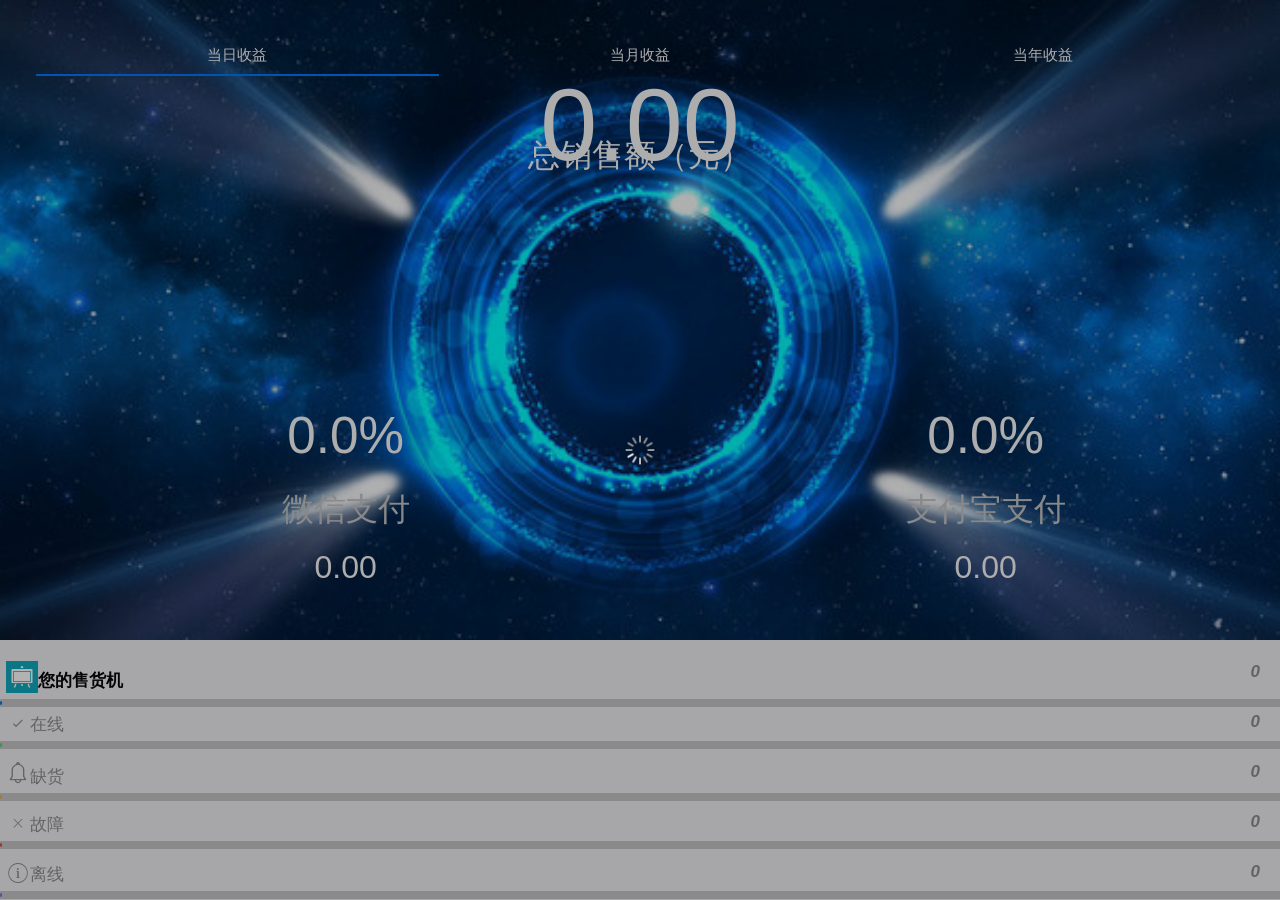
==== app/src/main/assets/apps/H520920DF/www/index.html @ 30181cd9 "离线打包+jpush" ====
<!DOCTYPE html>
<html>

	<head>
		<meta charset="UTF-8">
		<title>首页</title>
		<meta name="viewport" content="width=device-width,initial-scale=1,minimum-scale=1,maximum-scale=1,user-scalable=no" />
		<link href="css/mui.min.css" rel="stylesheet" />
		<link rel="stylesheet" type="text/css" href="css/icons-extra.css" />
		<link rel="stylesheet" type="text/css" href="css/index.css" />
		<style type="text/css">
			.mui-content>.mui-table-view:first-child {
				margin-top: -1px;
			}
			
			#pullrefresh {
				overflow-x: hidden;
			}
			
			#segmentedControl {
				background-color: rgba(255, 255, 255, 0);
			}
			
			#segmentedControl .mui-control-item {
				color: #F8F8F8;
			}
		</style>
	</head>

	<body>
		<!--下拉刷新容器-->
		<div id="pullrefresh" class="mui-content mui-scroll-wrapper">
			<div class="mui-scroll">

				<!--数据列表-->
				<div class="mui-content">
					<div class="total">
						<div class="top">
							<div style="padding: 10px 10px;">
								<div id="segmentedControl" class="mui-segmented-control mui-segmented-control-inverted mui-segmented-control-primary">
									<a class="mui-control-item mui-active">
										当日收益
									</a>
									<a class="mui-control-item">
										当月收益
									</a>
									<a class="mui-control-item">
										当年收益
									</a>
								</div>
							</div>
						</div>
						<div class="num">
							<p class="amount">0.00</p>
							<p>总销售额（元）</p>
						</div>
						<div class="mui-bottom">
							<div class="mui-row">
								<div class="mui-col-sm-6 mui-col-xs-6">
									<li class="">
										<p class="wechartPercent">0.0%</p>
										<span>微信支付</span>
										<span class="wechart">0.00</span>
									</li>
								</div>
								<div class="mui-col-sm-6 mui-col-xs-6">
									<li class="">
										<p class="alipayPercent">0.0%</p>
										<span>支付宝支付</span>
										<span class="alipay">0.00</span>
									</li>
								</div>
							</div>
						</div>
					</div>
					<div class="rowBox">
						<div class="mui-row row1">
							<br />
							<label><span class="mui-icon-extra mui-icon-extra-classroom bgc1 "></span><b>您的售货机</b></label>
							<label class="mui-pull-right primary"><i class="deviceNum">0</i></label>
							<div class="progress"><span class="mui-btn-primary " style="width: 0%;"></span></div>
						</div>
						<div class="mui-row row2">
							<br />
							<label><span class="mui-icon mui-icon-checkmarkempty"></span>在线</label>
							<label class="mui-pull-right success"><i class="onlineNum">0</i></label>
							<div class="progress "><span class="mui-btn-success" style="width: 0%;"></span></div>
						</div>

						<div class="mui-row row3">
							<br />
							<label><span class="mui-icon-extra mui-icon-extra-notice"></span>缺货</label>
							<label class="mui-pull-right warning"><i class="stockoutNum">0</i></label>
							<div class="progress "><span class="mui-btn-warning" style="width: 0%;"></span></div>
						</div>
						<div class="mui-row row4">
							<br />
							<label><span class="mui-icon mui-icon-closeempty"></span>故障</label>
							<label class="mui-pull-right danger"><i class="faultNum">0</i></label>
							<div class="progress "><span class="mui-btn-danger" style="width: 0%;"></span></div>
						</div>
						<div class="mui-row row5">
							<br />
							<label><span class="mui-icon mui-icon-info "></span>离线</label>
							<label class="mui-pull-right royal"><i class="offlineNum">0</i></label>
							<div class="progress "><span class=" mui-btn-royal" style="width: 0%;"></span></div>
						</div>
					</div>

					<!-- 为 ECharts 准备一个具备大小（宽高）的 DOM -->
					<div id="main" style="margin: 2px auto 50px;width: 96%;min-height: 320px ;height:auto;"></div>

				</div>
			</div>
		</div>

		<script src="js/mui.js"></script>
		<script src="js/jquery-3.2.1.min.js" type="text/javascript" charset="utf-8"></script>
		<script src="js/echarts.min.js" type="text/javascript" charset="utf-8"></script>
		<script src="js/util.js"></script>

		<script type="text/javascript">
			//			(function() {
				var mask = mui.createMask(); //遮罩层
					mask.show()
			mui.plusReady(function() {

				plus.screen.lockOrientation("portrait-primary");

				//					判断是否登陆
				if(localStorage.getItem("token")) {
					mui.toast('登陆验证通过', {
						duration: 'long',
						type: 'div'
					})
				} else {
					mui.openWindow({
						url: 'login.html',
						show: {
							autoShow: false
						}
					});
				}

				mui.init({
					swipeBack: true, //启用右滑关闭功能
					pullRefresh: {
						container: '#pullrefresh',
						down: {
							style: 'circle',
							callback: pulldownRefresh
						},
						up: {
							auto: true,
							contentrefresh: '正在加载...',
							callback: pullupRefresh
						}
					}
				});

				//关闭等待框
				plus.nativeUI.closeWaiting();
				//显示当前页面
				mui.currentWebview.show();
				var deviceMsg;
				//			上拉加载
				function pullupRefresh() {
					setTimeout(function() {
						getDate();
						getEarnings(dayTime, endTime,"3");
						getDeviceMsg();
					}, 50);
				}

				//			  下拉刷新

				function pulldownRefresh() {
					setTimeout(function() {
						getDate();
						getEarnings(dayTime, endTime,"3");
						getDeviceMsg();
						mui('#pullrefresh').pullRefresh().endPulldownToRefresh();
						jQuery('.active').removeClass("active");
						jQuery('.mui-row div:first-child .mui-table-view-cell').addClass("active");
						mui.toast("刷新成功。。。");
					}, 500);
				}
				//			初始化页面
				//			获取时间
				var endTime, dayTime, weekTime, monthTime, yearTime;

				function getDate() {
					var myDate = new Date(); //获取系统当前时间
					var year = myDate.getFullYear(); //获取完整的年份(4位,1970-????)
					var month = myDate.getMonth(); //获取当前月份(0-11,0代表1月)
					var day = myDate.getDate(); //获取当前日(1-31)
					var hours = myDate.getHours(); //获取当前小时数(0-23)
					var minutes = myDate.getMinutes(); //获取当前分钟数(0-59)
					var seconds = myDate.getSeconds(); //获取当前秒数(0-59)
					endTime = year +"-"+  (month < 9 ? ("0" + (month + 1)) : ("" + (month + 1))) +"-"+  (day < 10 ? "0" + day : "" + day) +"-"+  (hours < 10 ? "0" + hours : "" + hours) +"-"+  (minutes < 10 ? "0" + minutes : "" + minutes) +"-"+ (seconds < 10 ? "0" + seconds : "" + seconds);
					dayTime = year +"-"+ (month < 9 ? ("0" + (month + 1)) : ("" + (month + 1))) +"-"+ (day < 10 ? "0" + day : "" + day) + "-00-00-00";
					monthTime = year +"-"+ (month < 9 ? ("0" + (month + 1)) : ("" + (month + 1))) + "-01-00-00-00";
					yearTime = year + "-01-01-00-00-00";

				}
				//请求收益信息
				function getEarnings(beginTime, endTime, showType) {
					console.log(beginTime)
					console.log(endTime)
					console.log(showType)
					mui.ajax(url +"/app/statistics/order?token=" + localStorage.getItem("token"),{
						type: 'post', //HTTP请求类型
						async: false,
						data: {
							beginTime: beginTime,
							endTime: endTime,
							showType: showType,
							deviceNo: ""
						},
						dataType: 'json', //服务器返回json格式数据
						timeout: 10000, //超时时间设置为10秒；
						headers: {
							'Content-Type': 'application/json'
						},
						success: function(data) {
							//服务器返回响应，根据响应结果，分析是否登录成功；
							console.log(JSON.stringify(data));

							if(data.code == 0) {
								var amount = wechartPercent = wechart = alipay = alipayPercent = 0;
								if(data.data.length < 1) {
									mui.toast('暂无收益', {
										duration: 'long',
										type: 'div'
									})

								} else {
									if(data.data[0].wechatSaleAmount) {
										wechart = Number(data.data[0].wechatSaleAmount);
									} else {
										wechart = 0;
									}
									if(data.data[0].alipaySaleAmount) {
										alipay = Number(data.data[0].alipaySaleAmount);
									} else {
										alipay = 0;
									}
								}
								amount = wechart + alipay;
								amount = amount.toFixed(2);
								if(wechart == 0) {
									wechartPercent = "0.00%";
								} else {
									wechartPercent = (wechart / amount * 100).toFixed(2) + "%";
								}
								if(alipay == 0) {
									alipayPercent = "0.00%";
								} else {
									alipayPercent = (alipay / amount * 100).toFixed(2) + "%";
								}

								var num = 0
								var timer = setInterval(function() {
									num = Number((num + 33.33).toFixed(2));
									if(num > amount) {
										clearInterval(timer);
										jQuery(".wechartPercent").html(wechartPercent);
										jQuery(".alipayPercent").html(alipayPercent);
									}
									earningsAnimate("amount", num, amount);
									earningsAnimate("wechart", num, wechart);
									earningsAnimate("alipay", num, alipay);

									function earningsAnimate(classNames, num, Dnum) {
										if(Dnum - num <= 3.33) {
											jQuery("." + classNames).html(Dnum);
										} else {
											jQuery("." + classNames).html(num);
										}
									}
								}, 50)
							} else if(data.code == 500 && data.msg == "令牌已经失效,请重新登录") {
								plus.nativeUI.toast('登录信息已过期，请重新登录');
								mui.openWindow({
									url: 'login.html',
									show: {
										autoShow: true
									}
								});
							} else {
								alert(data.msg)
							}
						},
						error: function(xhr, type, errorThrown) {
							//异常处理；
							console.log(type);
							plus.nativeUI.toast('网络连接错误，请重新登录');
							mui.openWindow({
								url: 'login.html',
								show: {
									autoShow: true
								}
							});
						}
					});
				}

				//				请求设备信息
				function getDeviceMsg() {
					var onlineNum = offlineNum = stockoutNum = faultNum = 0;
					console.log(url + "/app/device/no-list?token=" + localStorage.getItem("token"))
					mui.ajax(url + "/app/device/query?token=" + localStorage.getItem("token"), {
						data: {},
						dataType: 'json', //服务器返回json格式数据
						type: 'post', //HTTP请求类型
						timeout: 10000, //超时时间设置为10秒；
						headers: {
							'Content-Type': 'application/json'
						},
						success: function(data) {
							//服务器返回响应，根据响应结果，分析是否登录成功；
							console.log(JSON.stringify(data));
							if(data.code == 0) {
								deviceMsg = data.data;
								var deviceNum = data.data.length;
								var deviceData = [];
								deviceData[0] = {};
								deviceData[0].value = "1";
								deviceData[0].text = "弹簧柜";
								deviceData[0].children = [];
								deviceData[1] = {};
								deviceData[1].value = "2";
								deviceData[1].text = "RFID柜";
								deviceData[1].children = [];
								deviceData[2] = {};
								deviceData[2].value = "3";
								deviceData[2].text = "重力柜";
								deviceData[2].children = [];
								for(var i = 0; i < deviceNum; i++) {
									if(data.data[i].type == 1) {
										deviceData[0].children.push({
											value: data.data[i].number,
											text: data.data[i].number
										});
									} else if(data.data[i].type == 2) {
										deviceData[1].children.push({
											value: data.data[i].number,
											text: data.data[i].number
										});
									} else if(data.data[i].type == 3) {
										deviceData[2].children.push({
											value: data.data[i].number,
											text: data.data[i].number
										});
									}
									if(data.data[i].isOnline == 1) {
										onlineNum++;
									} else if(data.data[i].isOnline == 0) {
										offlineNum++;
									}

									if(data.data[i].state > 0) {
										stockoutNum++;
									}
									if(data.data[i].state != 0) {
										faultNum++;
									}
								}
								console.log(JSON.stringify(deviceData));
								localStorage.setItem("deviceData", JSON.stringify(deviceData))

								var num = 0;
								var timer = setInterval(function() {
									num = num + 1;
									if(num > deviceNum) {
										clearInterval(timer);
										//				echart
										// 基于准备好的dom，初始化echarts实例
										var myChart = echarts.init(document.getElementById('main'));

										// 指定图表的配置项和数据

										var option = {
											tooltip: {
												trigger: 'item',
												formatter: "{a} <br/>{b}: {c} ({d}%)"
											},
											legend: {
												orient: 'horizontal',
												x: 'center',
												top: 20,
												data: ['在线', '离线', '缺货', '故障']
											},
											series: [{
												name: '设备统计',
												type: 'pie',
												radius: ['30%', '40%'],
												label: {
													normal: {
														formatter: '{a|{a}}{abg|}\n{hr|}\n  {b|{b}：}{c}  {per|{d}%}  ',
														backgroundColor: '#eee',
														borderColor: '#aaa',
														borderWidth: 1,
														borderRadius: 2,
														rich: {
															a: {
																color: '#999',
																lineHeight: 14,
																align: 'center'
															},
															hr: {
																borderColor: '#aaa',
																width: '100%',
																borderWidth: 0.5,
																height: 0
															},
															b: {
																fontSize: 10,
																lineHeight: 11
															},
															per: {
																color: '#eee',
																backgroundColor: '#334455',
																padding: [2, 3],
																borderRadius: 2
															}
														}
													}
												},
												data: [{
														value: onlineNum,
														name: '在线'
													},
													{
														value: offlineNum,
														name: '离线'
													},
													{
														value: stockoutNum,
														name: '缺货'
													},
													{
														value: faultNum,
														name: '故障'
													}
												]
											}]
										};
										// 使用刚指定的配置项和数据显示图表
										myChart.setOption(option);
										//							自适应
										window.onresize = myChart.resize;
										
										mask.close();
										window.onresize = function() {
											myChart.resize();
										}
									}
									deviceAnimate("deviceNum", num, deviceNum, deviceNum);
									deviceAnimate("onlineNum", num, onlineNum, deviceNum);
									deviceAnimate("offlineNum", num, offlineNum, deviceNum);
									deviceAnimate("stockoutNum", num, stockoutNum, deviceNum);
									deviceAnimate("faultNum", num, faultNum, deviceNum);

								}, 50);

								function deviceAnimate(classNames, num, Dnum, deviceNum) {
									if(Dnum - num <= 3) {
										jQuery("." + classNames).html(Dnum);
										jQuery("." + classNames).parent("label").siblings("div").find("span").css("width", Dnum / deviceNum * 100 + "%");
									} else {
										jQuery("." + classNames).html(num);
										jQuery("." + classNames).parent("label").siblings("div").find("span").css("width", num / deviceNum * 100 + "%");
									}
								}
								
							} else if(data.code == 500 && data.msg == "令牌已经失效,请重新登录") {
								plus.nativeUI.toast('登录信息已过期，请重新登录');
								mui.openWindow({
									url: 'login.html',
									show: {
										autoShow: true
									}
								});
							} else {
								alert(data.msg);
								return;
							}
						},
						error: function(xhr, type, errorThrown) {
							//异常处理；
							console.log(type);
							plus.nativeUI.toast('网络连接错误，请重新登录');
							mui.openWindow({
								url: 'login.html',
								show: {
									autoShow: true
								}
							});
						}
					});
				}

				//				收益切换
				mui('#segmentedControl').on('tap', '.mui-control-item', function(event) {
					jQuery(this).addClass("active");
					jQuery(this).parent("div").siblings("div").find("li").removeClass("active");
					var index = jQuery(this).index();
					console.log(index);
					switch(index) {
						case 0:
							getDate();
							getEarnings(dayTime, endTime,"3");
							break;
						case 1:
							getDate();
							getEarnings(monthTime, endTime,"2");
							break;
						case 2:
							getDate();
							getEarnings(yearTime, endTime,"1");
							break;
						default:
							alert("网络问题，请重试")
							break;
					}
				});

				//				设备状态详情
				for(var i = 1; i <= jQuery('.rowBox .mui-row').length; i++) {
					(function(i) {
						mui('body').on('tap', '.row' + i, function() {
							console.log(i)
							mui.openWindow({
								url: 'html/pages/view' + i + '.html',
								id: '',
								show: {
									aniShow: 'pop-in'
								},
								waiting: {
									autoShow: false
								},
								extras: {
									data: deviceMsg
								}
							});
						})
					})(i);
				}
			});

			//			})();
		</script>
		<script type="text/javascript">
			mui.plusReady(function() {
				console.log("ready");
				//				getEarnings1();

				function getEarnings1() {
					jQuery.ajax({
						url:url + "/app/user/info?token=" + localStorage.getItem("token"),
						data: {

						},
						dataType: 'json', //服务器返回json格式数据
						type: 'post', //HTTP请求类型
						timeout: 10000, //超时时间设置为10秒；
						headers: {
							'Content-Type': 'application/json'
						},
						success: function(data) {
							//服务器返回响应，根据响应结果，分析是否登录成功；
							console.log(JSON.stringify(data));
						},
						error: function(xhr, type, errorThrown) {
							//异常处理；
							console.log(type);
							plus.nativeUI.toast('网络连接错误，请重新登录');
							mui.openWindow({
								url: 'login.html',
								show: {
									autoShow: true
								}
							});
						}
					});
				}

				// 创建子webview窗口 并初始化
				var aniShow = {};
				util.initSubpage(aniShow);

				var nview = plus.nativeObj.View.getViewById('tabBar'),
					activePage = plus.webview.currentWebview(),
					targetPage,
					subpages = util.options.subpages,
					pageW = window.innerWidth,
					currIndex = 0;

				/**
				 * 根据判断view控件点击位置判断切换的tab
				 */
				nview.addEventListener('click', function(e) {
					var clientX = e.clientX;
					if(clientX > 0 && clientX <= parseInt(pageW * 0.25)) {
						currIndex = 0;
					} else if(clientX > parseInt(pageW * 0.25) && clientX <= parseInt(pageW * 0.45)) {
						currIndex = 1;
					} else if(clientX > parseInt(pageW * 0.45) && clientX <= parseInt(pageW * 0.8)) {
						currIndex = 2;
					} else {
						currIndex = 3;
					}
					console.log(currIndex);
					// 匹配对应tab窗口	
					if(currIndex > 0) {
						targetPage = plus.webview.getWebviewById(subpages[currIndex - 1]);
					} else {
						targetPage = plus.webview.currentWebview();
					}

					if(targetPage == activePage) {
						return;
					}
					if(currIndex !== 3) {
						//底部选项卡切换
						util.toggleNview(currIndex);
						// 子页面切换
						util.changeSubpage(targetPage, activePage, aniShow);
						//更新当前活跃的页面
						activePage = targetPage;
					} else {
						//第四个tab 打开新窗口
						plus.webview.open('html/my.html', 'new', {}, 'slide-in-right', 200);
					}

				});

			})
		</script>

	</body>

</html>
---- app/src/main/assets/apps/H520920DF/www/css/icons-extra.css ----
@font-face {
    font-family: MuiiconSpread;
    font-weight: normal;
    font-style: normal;
    src:  url('../fonts/mui-icons-extra.ttf') format('truetype'); /* iOS 4.1- */
}
.mui-icon-extra
{
    font-family: MuiiconSpread;
    font-size: 24px;
    font-weight: normal;
    font-style: normal;
    line-height: 1;
    display: inline-block;
    text-decoration: none;
    -webkit-font-smoothing: antialiased;
}
.mui-icon-extra-cold:before { content: "\e500"; }
.mui-icon-extra-share:before { content: "\e200"; }
.mui-icon-extra-class:before { content: "\e118"; }
.mui-icon-extra-custom:before { content: "\e117"; }
.mui-icon-extra-new:before { content: "\e103"; }
.mui-icon-extra-card:before { content: "\e104"; }
.mui-icon-extra-grech:before { content: "\e105"; }
.mui-icon-extra-trend:before { content: "\e106"; }
.mui-icon-extra-filter:before { content: "\e207"; }
.mui-icon-extra-holiday:before { content: "\e300"; }
.mui-icon-extra-cart:before { content: "\e107"; }
.mui-icon-extra-heart:before { content: "\e180"; }
.mui-icon-extra-computer:before { content: "\e600"; }
.mui-icon-extra-express:before { content: "\e108"; }
.mui-icon-extra-gift:before { content: "\e109"; }
.mui-icon-extra-gold:before { content: "\e102"; }
.mui-icon-extra-lamp:before { content: "\e601"; }
.mui-icon-extra-rank:before { content: "\e110"; }
.mui-icon-extra-notice:before { content: "\e111"; }
.mui-icon-extra-sweep:before { content: "\e202"; }
.mui-icon-extra-arrowleftcricle:before { content: "\e401"; }
.mui-icon-extra-dictionary:before { content: "\e602"; }
.mui-icon-extra-heart-filled:before { content: "\e119"; }
.mui-icon-extra-xiaoshuo:before { content: "\e607"; }
.mui-icon-extra-top:before { content: "\e403"; }
.mui-icon-extra-people:before { content: "\e203"; }
.mui-icon-extra-topic:before { content: "\e603"; }
.mui-icon-extra-hotel:before { content: "\e301"; }
.mui-icon-extra-like:before { content: "\e206"; }
.mui-icon-extra-regist:before { content: "\e201"; }
.mui-icon-extra-order:before { content: "\e113"; }
.mui-icon-extra-alipay:before { content: "\e114"; }
.mui-icon-extra-find:before { content: "\e400"; }
.mui-icon-extra-arrowrightcricle:before { content: "\e402"; }
.mui-icon-extra-calendar:before { content: "\e115"; }
.mui-icon-extra-prech:before { content: "\e116"; }
.mui-icon-extra-cate:before { content: "\e501"; }
.mui-icon-extra-comment:before { content: "\e209"; }
.mui-icon-extra-at:before { content: "\e208"; }
.mui-icon-extra-addpeople:before { content: "\e204"; }
.mui-icon-extra-peoples:before { content: "\e205"; }
.mui-icon-extra-calc:before { content: "\e101"; }
.mui-icon-extra-classroom:before { content: "\e604"; }
.mui-icon-extra-phone:before { content: "\e404"; }
.mui-icon-extra-university:before { content: "\e605"; }
.mui-icon-extra-outline:before { content: "\e606"; }
---- app/src/main/assets/apps/H520920DF/www/css/index.css ----
.danger {
	color: #dd524d;
}

.primary {
	color: #007aff;
}

.success {
	color: #4cd964;
}

.warning {
	color: #f0ad4e;
}

.royal {
	color: #8a6de9;
}

.bgc1 {
	background: #11aabf;
	color: #fff;
	padding: 4px;
	box-sizing: border-box;
}

li {
	list-style: none;
	text-align: center;
}

.total {
	width: 100%;
	height: 50vw;
	background-color: green;
	padding: 2vw;
	box-sizing: border-box;
	position: relative;
	background: url(../images/1.png) center no-repeat;
	background-size: auto 100%;
}

.top {
	width: 100%;
	height: 50px;
}

.top li {
	color: #c4c4c4;
}

.top li.active {
	color: #f8f8f8;
	border-bottom: 1px solid #f8f8f8;
}

.num {
	width: 100%;
	height: 100px;
}

.num p {
	padding-top: 3vw;
	text-align: center;
	color: #f8f8f8;
	font-size: 8vw;
}

.num p:last-child {
	padding-top: 0;
	font-size: 2.5vw;
}

.mui-bottom {
	position: absolute;
	bottom: 2vw;
	width: 100%;
}

.mui-bottom li {
	padding: 0 15px;
}

.mui-bottom li p {
	color: #f8f8f8;
	font-size: 4vw;
	text-align: center;
	height: 5vw;
}

.mui-bottom li span {
	display: block;
	margin: .5vw auto;
	font-size: 2.5vw;
	color: #c4c4c4;
	height: 4vw;
}

.mui-bottom li span:last-child {
	color: #f8f8f8;
}

.mui-progressbar {
	/*background-color: yellow;*/
}

.progress {
	width: 100%;
	height: 8px;
	background-color: #c6c6c6;
	margin-top: 6px;
	position: relative;
}
.rowBox{
	margin-bottom: 10px;
}
.rowBox .mui-row{
	padding: 0 0;
	height: 50px;
}
.mui-row label {
	padding-left: 6px;
	color: #908d8e;
}

.mui-row label b {
	color: #080808;
}

.mui-row label i {
	font-weight: 600;
}

.progress span {
	position: absolute;
	top: 2px;
	left: 0;
	height: 4px;
	/*background-color: yellowgreen;*/
	width: 100%;
	border-radius: 4px;
}

.mui-pull-right {
	padding-right: 20px;
}

.mui-table-view-cell:active{
	background: none;
}
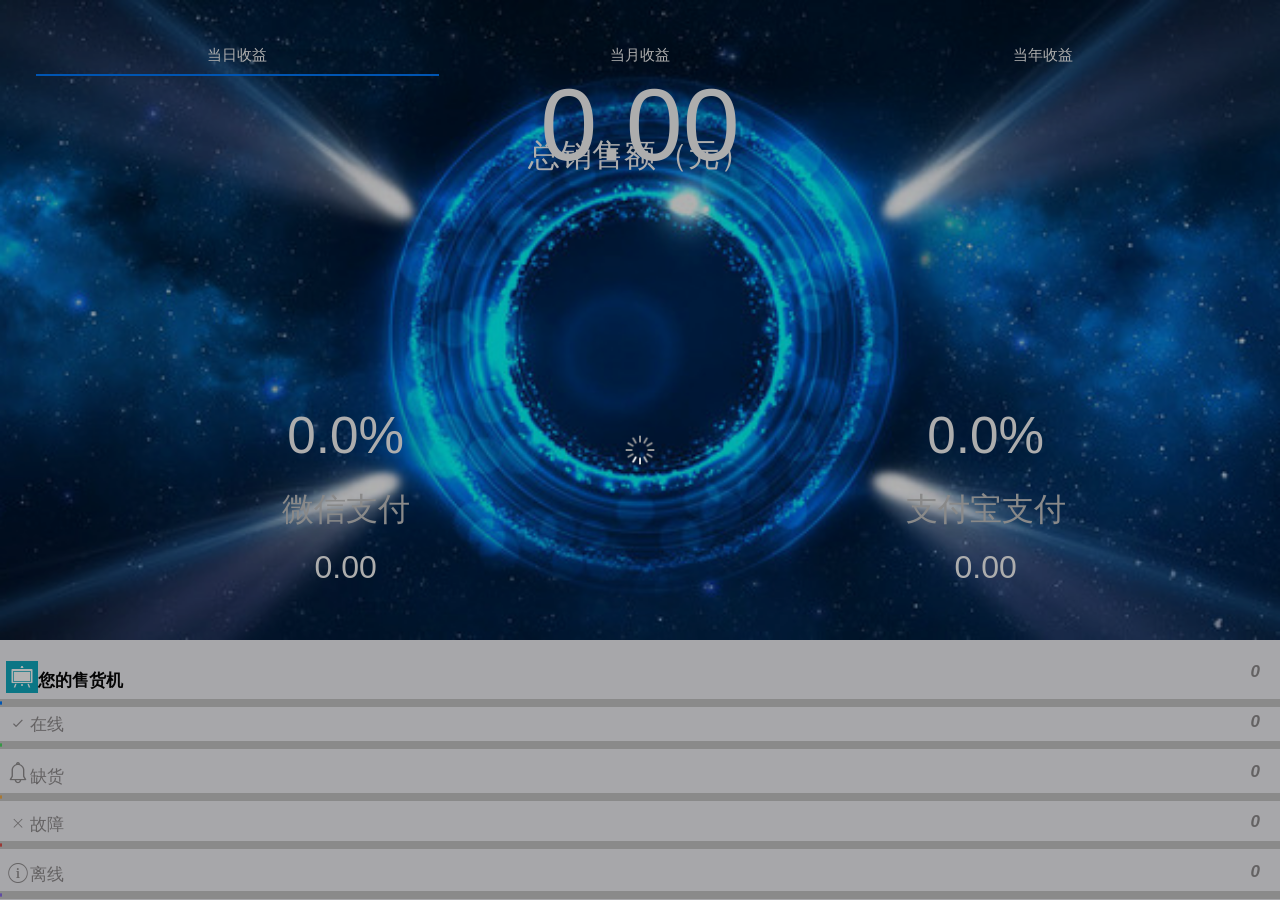
==== commit 41f1befa: "离线打包+jpush" ====
--- a/app/src/main/assets/apps/H520920DF/www/index.html
+++ b/app/src/main/assets/apps/H520920DF/www/index.html
@@ -1,644 +1,698 @@
 <!DOCTYPE html>
 <html>
 
-	<head>
-		<meta charset="UTF-8">
-		<title>首页</title>
-		<meta name="viewport" content="width=device-width,initial-scale=1,minimum-scale=1,maximum-scale=1,user-scalable=no" />
-		<link href="css/mui.min.css" rel="stylesheet" />
-		<link rel="stylesheet" type="text/css" href="css/icons-extra.css" />
-		<link rel="stylesheet" type="text/css" href="css/index.css" />
-		<style type="text/css">
-			.mui-content>.mui-table-view:first-child {
-				margin-top: -1px;
-			}
-			
-			#pullrefresh {
-				overflow-x: hidden;
-			}
-			
-			#segmentedControl {
-				background-color: rgba(255, 255, 255, 0);
-			}
-			
-			#segmentedControl .mui-control-item {
-				color: #F8F8F8;
-			}
-		</style>
-	</head>
-
-	<body>
-		<!--下拉刷新容器-->
-		<div id="pullrefresh" class="mui-content mui-scroll-wrapper">
-			<div class="mui-scroll">
-
-				<!--数据列表-->
-				<div class="mui-content">
-					<div class="total">
-						<div class="top">
-							<div style="padding: 10px 10px;">
-								<div id="segmentedControl" class="mui-segmented-control mui-segmented-control-inverted mui-segmented-control-primary">
-									<a class="mui-control-item mui-active">
-										当日收益
-									</a>
-									<a class="mui-control-item">
-										当月收益
-									</a>
-									<a class="mui-control-item">
-										当年收益
-									</a>
-								</div>
-							</div>
-						</div>
-						<div class="num">
-							<p class="amount">0.00</p>
-							<p>总销售额（元）</p>
-						</div>
-						<div class="mui-bottom">
-							<div class="mui-row">
-								<div class="mui-col-sm-6 mui-col-xs-6">
-									<li class="">
-										<p class="wechartPercent">0.0%</p>
-										<span>微信支付</span>
-										<span class="wechart">0.00</span>
-									</li>
-								</div>
-								<div class="mui-col-sm-6 mui-col-xs-6">
-									<li class="">
-										<p class="alipayPercent">0.0%</p>
-										<span>支付宝支付</span>
-										<span class="alipay">0.00</span>
-									</li>
-								</div>
-							</div>
-						</div>
-					</div>
-					<div class="rowBox">
-						<div class="mui-row row1">
-							<br />
-							<label><span class="mui-icon-extra mui-icon-extra-classroom bgc1 "></span><b>您的售货机</b></label>
-							<label class="mui-pull-right primary"><i class="deviceNum">0</i></label>
-							<div class="progress"><span class="mui-btn-primary " style="width: 0%;"></span></div>
-						</div>
-						<div class="mui-row row2">
-							<br />
-							<label><span class="mui-icon mui-icon-checkmarkempty"></span>在线</label>
-							<label class="mui-pull-right success"><i class="onlineNum">0</i></label>
-							<div class="progress "><span class="mui-btn-success" style="width: 0%;"></span></div>
-						</div>
-
-						<div class="mui-row row3">
-							<br />
-							<label><span class="mui-icon-extra mui-icon-extra-notice"></span>缺货</label>
-							<label class="mui-pull-right warning"><i class="stockoutNum">0</i></label>
-							<div class="progress "><span class="mui-btn-warning" style="width: 0%;"></span></div>
-						</div>
-						<div class="mui-row row4">
-							<br />
-							<label><span class="mui-icon mui-icon-closeempty"></span>故障</label>
-							<label class="mui-pull-right danger"><i class="faultNum">0</i></label>
-							<div class="progress "><span class="mui-btn-danger" style="width: 0%;"></span></div>
-						</div>
-						<div class="mui-row row5">
-							<br />
-							<label><span class="mui-icon mui-icon-info "></span>离线</label>
-							<label class="mui-pull-right royal"><i class="offlineNum">0</i></label>
-							<div class="progress "><span class=" mui-btn-royal" style="width: 0%;"></span></div>
-						</div>
-					</div>
-
-					<!-- 为 ECharts 准备一个具备大小（宽高）的 DOM -->
-					<div id="main" style="margin: 2px auto 50px;width: 96%;min-height: 320px ;height:auto;"></div>
-
-				</div>
-			</div>
-		</div>
-
-		<script src="js/mui.js"></script>
-		<script src="js/jquery-3.2.1.min.js" type="text/javascript" charset="utf-8"></script>
-		<script src="js/echarts.min.js" type="text/javascript" charset="utf-8"></script>
-		<script src="js/util.js"></script>
-
-		<script type="text/javascript">
-			//			(function() {
-				var mask = mui.createMask(); //遮罩层
-					mask.show()
-			mui.plusReady(function() {
-
-				plus.screen.lockOrientation("portrait-primary");
-
-				//					判断是否登陆
-				if(localStorage.getItem("token")) {
-					mui.toast('登陆验证通过', {
-						duration: 'long',
-						type: 'div'
-					})
-				} else {
-					mui.openWindow({
-						url: 'login.html',
-						show: {
-							autoShow: false
-						}
-					});
-				}
-
-				mui.init({
-					swipeBack: true, //启用右滑关闭功能
-					pullRefresh: {
-						container: '#pullrefresh',
-						down: {
-							style: 'circle',
-							callback: pulldownRefresh
-						},
-						up: {
-							auto: true,
-							contentrefresh: '正在加载...',
-							callback: pullupRefresh
-						}
-					}
-				});
-
-				//关闭等待框
-				plus.nativeUI.closeWaiting();
-				//显示当前页面
-				mui.currentWebview.show();
-				var deviceMsg;
-				//			上拉加载
-				function pullupRefresh() {
-					setTimeout(function() {
-						getDate();
-						getEarnings(dayTime, endTime,"3");
-						getDeviceMsg();
-					}, 50);
-				}
-
-				//			  下拉刷新
-
-				function pulldownRefresh() {
-					setTimeout(function() {
-						getDate();
-						getEarnings(dayTime, endTime,"3");
-						getDeviceMsg();
-						mui('#pullrefresh').pullRefresh().endPulldownToRefresh();
-						jQuery('.active').removeClass("active");
-						jQuery('.mui-row div:first-child .mui-table-view-cell').addClass("active");
-						mui.toast("刷新成功。。。");
-					}, 500);
-				}
-				//			初始化页面
-				//			获取时间
-				var endTime, dayTime, weekTime, monthTime, yearTime;
-
-				function getDate() {
-					var myDate = new Date(); //获取系统当前时间
-					var year = myDate.getFullYear(); //获取完整的年份(4位,1970-????)
-					var month = myDate.getMonth(); //获取当前月份(0-11,0代表1月)
-					var day = myDate.getDate(); //获取当前日(1-31)
-					var hours = myDate.getHours(); //获取当前小时数(0-23)
-					var minutes = myDate.getMinutes(); //获取当前分钟数(0-59)
-					var seconds = myDate.getSeconds(); //获取当前秒数(0-59)
-					endTime = year +"-"+  (month < 9 ? ("0" + (month + 1)) : ("" + (month + 1))) +"-"+  (day < 10 ? "0" + day : "" + day) +"-"+  (hours < 10 ? "0" + hours : "" + hours) +"-"+  (minutes < 10 ? "0" + minutes : "" + minutes) +"-"+ (seconds < 10 ? "0" + seconds : "" + seconds);
-					dayTime = year +"-"+ (month < 9 ? ("0" + (month + 1)) : ("" + (month + 1))) +"-"+ (day < 10 ? "0" + day : "" + day) + "-00-00-00";
-					monthTime = year +"-"+ (month < 9 ? ("0" + (month + 1)) : ("" + (month + 1))) + "-01-00-00-00";
-					yearTime = year + "-01-01-00-00-00";
-
-				}
-				//请求收益信息
-				function getEarnings(beginTime, endTime, showType) {
-					console.log(beginTime)
-					console.log(endTime)
-					console.log(showType)
-					mui.ajax(url +"/app/statistics/order?token=" + localStorage.getItem("token"),{
-						type: 'post', //HTTP请求类型
-						async: false,
-						data: {
-							beginTime: beginTime,
-							endTime: endTime,
-							showType: showType,
-							deviceNo: ""
-						},
-						dataType: 'json', //服务器返回json格式数据
-						timeout: 10000, //超时时间设置为10秒；
-						headers: {
-							'Content-Type': 'application/json'
-						},
-						success: function(data) {
-							//服务器返回响应，根据响应结果，分析是否登录成功；
-							console.log(JSON.stringify(data));
-
-							if(data.code == 0) {
-								var amount = wechartPercent = wechart = alipay = alipayPercent = 0;
-								if(data.data.length < 1) {
-									mui.toast('暂无收益', {
-										duration: 'long',
-										type: 'div'
-									})
-
-								} else {
-									if(data.data[0].wechatSaleAmount) {
-										wechart = Number(data.data[0].wechatSaleAmount);
-									} else {
-										wechart = 0;
-									}
-									if(data.data[0].alipaySaleAmount) {
-										alipay = Number(data.data[0].alipaySaleAmount);
-									} else {
-										alipay = 0;
-									}
-								}
-								amount = wechart + alipay;
-								amount = amount.toFixed(2);
-								if(wechart == 0) {
-									wechartPercent = "0.00%";
-								} else {
-									wechartPercent = (wechart / amount * 100).toFixed(2) + "%";
-								}
-								if(alipay == 0) {
-									alipayPercent = "0.00%";
-								} else {
-									alipayPercent = (alipay / amount * 100).toFixed(2) + "%";
-								}
-
-								var num = 0
-								var timer = setInterval(function() {
-									num = Number((num + 33.33).toFixed(2));
-									if(num > amount) {
-										clearInterval(timer);
-										jQuery(".wechartPercent").html(wechartPercent);
-										jQuery(".alipayPercent").html(alipayPercent);
-									}
-									earningsAnimate("amount", num, amount);
-									earningsAnimate("wechart", num, wechart);
-									earningsAnimate("alipay", num, alipay);
-
-									function earningsAnimate(classNames, num, Dnum) {
-										if(Dnum - num <= 3.33) {
-											jQuery("." + classNames).html(Dnum);
-										} else {
-											jQuery("." + classNames).html(num);
-										}
-									}
-								}, 50)
-							} else if(data.code == 500 && data.msg == "令牌已经失效,请重新登录") {
-								plus.nativeUI.toast('登录信息已过期，请重新登录');
-								mui.openWindow({
-									url: 'login.html',
-									show: {
-										autoShow: true
-									}
-								});
-							} else {
-								alert(data.msg)
-							}
-						},
-						error: function(xhr, type, errorThrown) {
-							//异常处理；
-							console.log(type);
-							plus.nativeUI.toast('网络连接错误，请重新登录');
-							mui.openWindow({
-								url: 'login.html',
-								show: {
-									autoShow: true
-								}
-							});
-						}
-					});
-				}
-
-				//				请求设备信息
-				function getDeviceMsg() {
-					var onlineNum = offlineNum = stockoutNum = faultNum = 0;
-					console.log(url + "/app/device/no-list?token=" + localStorage.getItem("token"))
-					mui.ajax(url + "/app/device/query?token=" + localStorage.getItem("token"), {
-						data: {},
-						dataType: 'json', //服务器返回json格式数据
-						type: 'post', //HTTP请求类型
-						timeout: 10000, //超时时间设置为10秒；
-						headers: {
-							'Content-Type': 'application/json'
-						},
-						success: function(data) {
-							//服务器返回响应，根据响应结果，分析是否登录成功；
-							console.log(JSON.stringify(data));
-							if(data.code == 0) {
-								deviceMsg = data.data;
-								var deviceNum = data.data.length;
-								var deviceData = [];
-								deviceData[0] = {};
-								deviceData[0].value = "1";
-								deviceData[0].text = "弹簧柜";
-								deviceData[0].children = [];
-								deviceData[1] = {};
-								deviceData[1].value = "2";
-								deviceData[1].text = "RFID柜";
-								deviceData[1].children = [];
-								deviceData[2] = {};
-								deviceData[2].value = "3";
-								deviceData[2].text = "重力柜";
-								deviceData[2].children = [];
-								for(var i = 0; i < deviceNum; i++) {
-									if(data.data[i].type == 1) {
-										deviceData[0].children.push({
-											value: data.data[i].number,
-											text: data.data[i].number
-										});
-									} else if(data.data[i].type == 2) {
-										deviceData[1].children.push({
-											value: data.data[i].number,
-											text: data.data[i].number
-										});
-									} else if(data.data[i].type == 3) {
-										deviceData[2].children.push({
-											value: data.data[i].number,
-											text: data.data[i].number
-										});
-									}
-									if(data.data[i].isOnline == 1) {
-										onlineNum++;
-									} else if(data.data[i].isOnline == 0) {
-										offlineNum++;
-									}
-
-									if(data.data[i].state > 0) {
-										stockoutNum++;
-									}
-									if(data.data[i].state != 0) {
-										faultNum++;
-									}
-								}
-								console.log(JSON.stringify(deviceData));
-								localStorage.setItem("deviceData", JSON.stringify(deviceData))
-
-								var num = 0;
-								var timer = setInterval(function() {
-									num = num + 1;
-									if(num > deviceNum) {
-										clearInterval(timer);
-										//				echart
-										// 基于准备好的dom，初始化echarts实例
-										var myChart = echarts.init(document.getElementById('main'));
-
-										// 指定图表的配置项和数据
-
-										var option = {
-											tooltip: {
-												trigger: 'item',
-												formatter: "{a} <br/>{b}: {c} ({d}%)"
-											},
-											legend: {
-												orient: 'horizontal',
-												x: 'center',
-												top: 20,
-												data: ['在线', '离线', '缺货', '故障']
-											},
-											series: [{
-												name: '设备统计',
-												type: 'pie',
-												radius: ['30%', '40%'],
-												label: {
-													normal: {
-														formatter: '{a|{a}}{abg|}\n{hr|}\n  {b|{b}：}{c}  {per|{d}%}  ',
-														backgroundColor: '#eee',
-														borderColor: '#aaa',
-														borderWidth: 1,
-														borderRadius: 2,
-														rich: {
-															a: {
-																color: '#999',
-																lineHeight: 14,
-																align: 'center'
-															},
-															hr: {
-																borderColor: '#aaa',
-																width: '100%',
-																borderWidth: 0.5,
-																height: 0
-															},
-															b: {
-																fontSize: 10,
-																lineHeight: 11
-															},
-															per: {
-																color: '#eee',
-																backgroundColor: '#334455',
-																padding: [2, 3],
-																borderRadius: 2
-															}
-														}
-													}
-												},
-												data: [{
-														value: onlineNum,
-														name: '在线'
-													},
-													{
-														value: offlineNum,
-														name: '离线'
-													},
-													{
-														value: stockoutNum,
-														name: '缺货'
-													},
-													{
-														value: faultNum,
-														name: '故障'
-													}
-												]
-											}]
-										};
-										// 使用刚指定的配置项和数据显示图表
-										myChart.setOption(option);
-										//							自适应
-										window.onresize = myChart.resize;
-										
-										mask.close();
-										window.onresize = function() {
-											myChart.resize();
-										}
-									}
-									deviceAnimate("deviceNum", num, deviceNum, deviceNum);
-									deviceAnimate("onlineNum", num, onlineNum, deviceNum);
-									deviceAnimate("offlineNum", num, offlineNum, deviceNum);
-									deviceAnimate("stockoutNum", num, stockoutNum, deviceNum);
-									deviceAnimate("faultNum", num, faultNum, deviceNum);
-
-								}, 50);
-
-								function deviceAnimate(classNames, num, Dnum, deviceNum) {
-									if(Dnum - num <= 3) {
-										jQuery("." + classNames).html(Dnum);
-										jQuery("." + classNames).parent("label").siblings("div").find("span").css("width", Dnum / deviceNum * 100 + "%");
-									} else {
-										jQuery("." + classNames).html(num);
-										jQuery("." + classNames).parent("label").siblings("div").find("span").css("width", num / deviceNum * 100 + "%");
-									}
-								}
-								
-							} else if(data.code == 500 && data.msg == "令牌已经失效,请重新登录") {
-								plus.nativeUI.toast('登录信息已过期，请重新登录');
-								mui.openWindow({
-									url: 'login.html',
-									show: {
-										autoShow: true
-									}
-								});
-							} else {
-								alert(data.msg);
-								return;
-							}
-						},
-						error: function(xhr, type, errorThrown) {
-							//异常处理；
-							console.log(type);
-							plus.nativeUI.toast('网络连接错误，请重新登录');
-							mui.openWindow({
-								url: 'login.html',
-								show: {
-									autoShow: true
-								}
-							});
-						}
-					});
-				}
-
-				//				收益切换
-				mui('#segmentedControl').on('tap', '.mui-control-item', function(event) {
-					jQuery(this).addClass("active");
-					jQuery(this).parent("div").siblings("div").find("li").removeClass("active");
-					var index = jQuery(this).index();
-					console.log(index);
-					switch(index) {
-						case 0:
-							getDate();
-							getEarnings(dayTime, endTime,"3");
-							break;
-						case 1:
-							getDate();
-							getEarnings(monthTime, endTime,"2");
-							break;
-						case 2:
-							getDate();
-							getEarnings(yearTime, endTime,"1");
-							break;
-						default:
-							alert("网络问题，请重试")
-							break;
-					}
-				});
-
-				//				设备状态详情
-				for(var i = 1; i <= jQuery('.rowBox .mui-row').length; i++) {
-					(function(i) {
-						mui('body').on('tap', '.row' + i, function() {
-							console.log(i)
-							mui.openWindow({
-								url: 'html/pages/view' + i + '.html',
-								id: '',
-								show: {
-									aniShow: 'pop-in'
-								},
-								waiting: {
-									autoShow: false
-								},
-								extras: {
-									data: deviceMsg
-								}
-							});
-						})
-					})(i);
-				}
-			});
-
-			//			})();
-		</script>
-		<script type="text/javascript">
-			mui.plusReady(function() {
-				console.log("ready");
-				//				getEarnings1();
-
-				function getEarnings1() {
-					jQuery.ajax({
-						url:url + "/app/user/info?token=" + localStorage.getItem("token"),
-						data: {
-
-						},
-						dataType: 'json', //服务器返回json格式数据
-						type: 'post', //HTTP请求类型
-						timeout: 10000, //超时时间设置为10秒；
-						headers: {
-							'Content-Type': 'application/json'
-						},
-						success: function(data) {
-							//服务器返回响应，根据响应结果，分析是否登录成功；
-							console.log(JSON.stringify(data));
-						},
-						error: function(xhr, type, errorThrown) {
-							//异常处理；
-							console.log(type);
-							plus.nativeUI.toast('网络连接错误，请重新登录');
-							mui.openWindow({
-								url: 'login.html',
-								show: {
-									autoShow: true
-								}
-							});
-						}
-					});
-				}
-
-				// 创建子webview窗口 并初始化
-				var aniShow = {};
-				util.initSubpage(aniShow);
-
-				var nview = plus.nativeObj.View.getViewById('tabBar'),
-					activePage = plus.webview.currentWebview(),
-					targetPage,
-					subpages = util.options.subpages,
-					pageW = window.innerWidth,
-					currIndex = 0;
-
-				/**
-				 * 根据判断view控件点击位置判断切换的tab
-				 */
-				nview.addEventListener('click', function(e) {
-					var clientX = e.clientX;
-					if(clientX > 0 && clientX <= parseInt(pageW * 0.25)) {
-						currIndex = 0;
-					} else if(clientX > parseInt(pageW * 0.25) && clientX <= parseInt(pageW * 0.45)) {
-						currIndex = 1;
-					} else if(clientX > parseInt(pageW * 0.45) && clientX <= parseInt(pageW * 0.8)) {
-						currIndex = 2;
-					} else {
-						currIndex = 3;
-					}
-					console.log(currIndex);
-					// 匹配对应tab窗口	
-					if(currIndex > 0) {
-						targetPage = plus.webview.getWebviewById(subpages[currIndex - 1]);
-					} else {
-						targetPage = plus.webview.currentWebview();
-					}
-
-					if(targetPage == activePage) {
-						return;
-					}
-					if(currIndex !== 3) {
-						//底部选项卡切换
-						util.toggleNview(currIndex);
-						// 子页面切换
-						util.changeSubpage(targetPage, activePage, aniShow);
-						//更新当前活跃的页面
-						activePage = targetPage;
-					} else {
-						//第四个tab 打开新窗口
-						plus.webview.open('html/my.html', 'new', {}, 'slide-in-right', 200);
-					}
-
-				});
-
-			})
-		</script>
-
-	</body>
+<head>
+    <meta charset="UTF-8">
+    <title>首页</title>
+    <meta name="viewport"
+          content="width=device-width,initial-scale=1,minimum-scale=1,maximum-scale=1,user-scalable=no"/>
+    <link href="css/mui.min.css" rel="stylesheet"/>
+    <link rel="stylesheet" type="text/css" href="css/icons-extra.css"/>
+    <link rel="stylesheet" type="text/css" href="css/index.css"/>
+    <style type="text/css">
+        .mui-content > .mui-table-view:first-child {
+            margin-top: -1px;
+        }
+
+        #pullrefresh {
+            overflow-x: hidden;
+        }
+
+        #segmentedControl {
+            background-color: rgba(255, 255, 255, 0);
+        }
+
+        #segmentedControl .mui-control-item {
+            color: #F8F8F8;
+        }
+    </style>
+</head>
+
+<body>
+<!--下拉刷新容器-->
+<div id="pullrefresh" class="mui-content mui-scroll-wrapper">
+    <div class="mui-scroll">
+
+        <!--数据列表-->
+        <div class="mui-content">
+            <div class="total">
+                <div class="top">
+                    <div style="padding: 10px 10px;">
+                        <div id="segmentedControl"
+                             class="mui-segmented-control mui-segmented-control-inverted mui-segmented-control-primary">
+                            <a class="mui-control-item mui-active">
+                                当日收益
+                            </a>
+                            <a class="mui-control-item">
+                                当月收益
+                            </a>
+                            <a class="mui-control-item">
+                                当年收益
+                            </a>
+                        </div>
+                    </div>
+                </div>
+                <div class="num">
+                    <p class="amount">0.00</p>
+                    <p>总销售额（元）</p>
+                </div>
+                <div class="mui-bottom">
+                    <div class="mui-row">
+                        <div class="mui-col-sm-6 mui-col-xs-6">
+                            <li class="">
+                                <p class="wechartPercent">0.0%</p>
+                                <span>微信支付</span>
+                                <span class="wechart">0.00</span>
+                            </li>
+                        </div>
+                        <div class="mui-col-sm-6 mui-col-xs-6">
+                            <li class="">
+                                <p class="alipayPercent">0.0%</p>
+                                <span>支付宝支付</span>
+                                <span class="alipay">0.00</span>
+                            </li>
+                        </div>
+                    </div>
+                </div>
+            </div>
+            <div class="rowBox">
+                <div class="mui-row row1">
+                    <br/>
+                    <label><span class="mui-icon-extra mui-icon-extra-classroom bgc1 "></span><b>您的售货机</b></label>
+                    <label class="mui-pull-right primary"><i class="deviceNum">0</i></label>
+                    <div class="progress"><span class="mui-btn-primary " style="width: 0%;"></span></div>
+                </div>
+                <div class="mui-row row2">
+                    <br/>
+                    <label><span class="mui-icon mui-icon-checkmarkempty"></span>在线</label>
+                    <label class="mui-pull-right success"><i class="onlineNum">0</i></label>
+                    <div class="progress "><span class="mui-btn-success" style="width: 0%;"></span></div>
+                </div>
+
+                <div class="mui-row row3">
+                    <br/>
+                    <label><span class="mui-icon-extra mui-icon-extra-notice"></span>缺货</label>
+                    <label class="mui-pull-right warning"><i class="stockoutNum">0</i></label>
+                    <div class="progress "><span class="mui-btn-warning" style="width: 0%;"></span></div>
+                </div>
+                <div class="mui-row row4">
+                    <br/>
+                    <label><span class="mui-icon mui-icon-closeempty"></span>故障</label>
+                    <label class="mui-pull-right danger"><i class="faultNum">0</i></label>
+                    <div class="progress "><span class="mui-btn-danger" style="width: 0%;"></span></div>
+                </div>
+                <div class="mui-row row5">
+                    <br/>
+                    <label><span class="mui-icon mui-icon-info "></span>离线</label>
+                    <label class="mui-pull-right royal"><i class="offlineNum">0</i></label>
+                    <div class="progress "><span class=" mui-btn-royal" style="width: 0%;"></span></div>
+                </div>
+            </div>
+
+            <!-- 为 ECharts 准备一个具备大小（宽高）的 DOM -->
+            <div id="main" style="margin: 2px auto 50px;width: 96%;min-height: 320px ;height:auto;"></div>
+
+        </div>
+    </div>
+</div>
+
+<script src="js/mui.js"></script>
+<script src="js/jquery-3.2.1.min.js" type="text/javascript" charset="utf-8"></script>
+<script src="js/echarts.min.js" type="text/javascript" charset="utf-8"></script>
+<script src="js/util.js"></script>
+<script src="js/common.js"></script>
+<script src="js/jpush.js"></script>
+
+<script type="text/javascript">
+    //			(function() {
+    var mask = mui.createMask(); //遮罩层
+    mask.show()
+    mui.plusReady(function () {
+
+        plus.screen.lockOrientation("portrait-primary");
+
+
+//        获取通知栏消息
+        mui.alert("开始");
+        var onOpenNotification = function(event) {
+            mui.alert("openNotification+" + JSON.stringify(event))
+            var alertContent;
+            if(plus.os.name == "Android") {
+                alertContent = window.plus.Push.openNotification.alert;
+            } else {
+                alertContent = event.aps.alert;
+            }
+            mui.alert("Open notification:" + alertContent);
+
+        };
+        document.addEventListener("jpush.openNotification", onOpenNotification, false);
+        mui.alert(JSON.stringify(window.plus.Push.openNotification));
+        var onReceiveNotification = function(event) {
+            mui.alert("receiveNotification+"  + JSON.stringify(event))
+            var alertContent;
+            if(plus.os.name == "Android") {
+                alertContent=window.plus.Push.receiveNotification.alert;
+            } else {
+                alertContent = event.aps.alert;
+            }
+            mui.alert("Open notification:" + alertContent);
+        };
+        document.addEventListener("jpush.receiveNotification", onReceiveNotification, false);
+        mui.alert(JSON.stringify(window.plus.Push.receiveNotification));
+
+
+        mui.alert("结束");
+        var onReceiveMessage = function(event) {
+            try {
+                var message;
+                if(plus.os.name == "Android") {
+                    message = window.plus.Push.receiveMessage.message;
+                } else {
+                    message = event.content;
+                }
+            } catch(exception) {
+                mui.alert("JPushPlugin:onReceiveMessage-->" + exception);
+            }
+            mui.alert(JSON.stringify(message));
+        }
+
+        document.addEventListener("jpush.receiveMessage", onReceiveMessage, false);
+
+
+
+
+        //					判断是否登陆
+        if (localStorage.getItem("token")) {
+            mui.toast('登陆验证通过', {
+                duration: 'long',
+                type: 'div'
+            })
+        } else {
+            mui.openWindow({
+                url: 'login.html',
+                show: {
+                    autoShow: false
+                }
+            });
+        }
+
+        mui.init({
+            swipeBack: true, //启用右滑关闭功能
+            pullRefresh: {
+                container: '#pullrefresh',
+                down: {
+                    style: 'circle',
+                    callback: pulldownRefresh
+                },
+                up: {
+                    auto: true,
+                    contentrefresh: '正在加载...',
+                    callback: pullupRefresh
+                }
+            }
+        });
+
+        //关闭等待框
+        plus.nativeUI.closeWaiting();
+        //显示当前页面
+        mui.currentWebview.show();
+        var deviceMsg;
+        //			上拉加载
+        function pullupRefresh() {
+            setTimeout(function () {
+                getDate();
+                getEarnings(dayTime, endTime, "3");
+                getDeviceMsg();
+            }, 50);
+        }
+
+        //			  下拉刷新
+
+        function pulldownRefresh() {
+            setTimeout(function () {
+                getDate();
+                getEarnings(dayTime, endTime, "3");
+                getDeviceMsg();
+                mui('#pullrefresh').pullRefresh().endPulldownToRefresh();
+                jQuery('.active').removeClass("active");
+                jQuery('.mui-row div:first-child .mui-table-view-cell').addClass("active");
+                mui.toast("刷新成功。。。");
+            }, 500);
+        }
+
+        //			初始化页面
+        //			获取时间
+        var endTime, dayTime, weekTime, monthTime, yearTime;
+
+        function getDate() {
+            var myDate = new Date(); //获取系统当前时间
+            var year = myDate.getFullYear(); //获取完整的年份(4位,1970-????)
+            var month = myDate.getMonth(); //获取当前月份(0-11,0代表1月)
+            var day = myDate.getDate(); //获取当前日(1-31)
+            var hours = myDate.getHours(); //获取当前小时数(0-23)
+            var minutes = myDate.getMinutes(); //获取当前分钟数(0-59)
+            var seconds = myDate.getSeconds(); //获取当前秒数(0-59)
+            endTime = year + "-" + (month < 9 ? ("0" + (month + 1)) : ("" + (month + 1))) + "-" + (day < 10 ? "0" + day : "" + day) + "-" + (hours < 10 ? "0" + hours : "" + hours) + "-" + (minutes < 10 ? "0" + minutes : "" + minutes) + "-" + (seconds < 10 ? "0" + seconds : "" + seconds);
+            dayTime = year + "-" + (month < 9 ? ("0" + (month + 1)) : ("" + (month + 1))) + "-" + (day < 10 ? "0" + day : "" + day) + "-00-00-00";
+            monthTime = year + "-" + (month < 9 ? ("0" + (month + 1)) : ("" + (month + 1))) + "-01-00-00-00";
+            yearTime = year + "-01-01-00-00-00";
+
+        }
+
+        //请求收益信息
+        function getEarnings(beginTime, endTime, showType) {
+            console.log(beginTime)
+            console.log(endTime)
+            console.log(showType)
+            mui.ajax(url + "/app/statistics/order?token=" + localStorage.getItem("token"), {
+                type: 'post', //HTTP请求类型
+                async: false,
+                data: {
+                    beginTime: beginTime,
+                    endTime: endTime,
+                    showType: showType,
+                    deviceNo: ""
+                },
+                dataType: 'json', //服务器返回json格式数据
+                timeout: 10000, //超时时间设置为10秒；
+                headers: {
+                    'Content-Type': 'application/json'
+                },
+                success: function (data) {
+                    //服务器返回响应，根据响应结果，分析是否登录成功；
+                    console.log(JSON.stringify(data));
+
+                    if (data.code == 0) {
+                        var amount = wechartPercent = wechart = alipay = alipayPercent = 0;
+                        if (data.data.length < 1) {
+                            mui.toast('暂无收益', {
+                                duration: 'long',
+                                type: 'div'
+                            })
+
+                        } else {
+                            if (data.data[0].wechatSaleAmount) {
+                                wechart = Number(data.data[0].wechatSaleAmount);
+                            } else {
+                                wechart = 0;
+                            }
+                            if (data.data[0].alipaySaleAmount) {
+                                alipay = Number(data.data[0].alipaySaleAmount);
+                            } else {
+                                alipay = 0;
+                            }
+                        }
+                        amount = wechart + alipay;
+                        amount = amount.toFixed(2);
+                        if (wechart == 0) {
+                            wechartPercent = "0.00%";
+                        } else {
+                            wechartPercent = (wechart / amount * 100).toFixed(2) + "%";
+                        }
+                        if (alipay == 0) {
+                            alipayPercent = "0.00%";
+                        } else {
+                            alipayPercent = (alipay / amount * 100).toFixed(2) + "%";
+                        }
+
+                        var num = 0
+                        var timer = setInterval(function () {
+                            num = Number((num + 33.33).toFixed(2));
+                            if (num > amount) {
+                                clearInterval(timer);
+                                jQuery(".wechartPercent").html(wechartPercent);
+                                jQuery(".alipayPercent").html(alipayPercent);
+                            }
+                            earningsAnimate("amount", num, amount);
+                            earningsAnimate("wechart", num, wechart);
+                            earningsAnimate("alipay", num, alipay);
+
+                            function earningsAnimate(classNames, num, Dnum) {
+                                if (Dnum - num <= 3.33) {
+                                    jQuery("." + classNames).html(Dnum);
+                                } else {
+                                    jQuery("." + classNames).html(num);
+                                }
+                            }
+                        }, 50)
+                    } else if (data.code == 500 && data.msg == "令牌已经失效,请重新登录") {
+                        plus.nativeUI.toast('登录信息已过期，请重新登录');
+                        mui.openWindow({
+                            url: 'login.html',
+                            show: {
+                                autoShow: true
+                            }
+                        });
+                    } else {
+                        alert(data.msg)
+                    }
+                },
+                error: function (xhr, type, errorThrown) {
+                    //异常处理；
+                    console.log(type);
+                    plus.nativeUI.toast('网络连接错误，请重新登录');
+                    mui.openWindow({
+                        url: 'login.html',
+                        show: {
+                            autoShow: true
+                        }
+                    });
+                }
+            });
+        }
+
+        //				请求设备信息
+        function getDeviceMsg() {
+            var onlineNum = offlineNum = stockoutNum = faultNum = 0;
+            console.log(url + "/app/device/no-list?token=" + localStorage.getItem("token"))
+            mui.ajax(url + "/app/device/query?token=" + localStorage.getItem("token"), {
+                data: {},
+                dataType: 'json', //服务器返回json格式数据
+                type: 'post', //HTTP请求类型
+                timeout: 10000, //超时时间设置为10秒；
+                headers: {
+                    'Content-Type': 'application/json'
+                },
+                success: function (data) {
+                    //服务器返回响应，根据响应结果，分析是否登录成功；
+                    console.log(JSON.stringify(data));
+                    if (data.code == 0) {
+                        deviceMsg = data.data;
+                        var deviceNum = data.data.length;
+                        var deviceData = [];
+                        deviceData[0] = {};
+                        deviceData[0].value = "1";
+                        deviceData[0].text = "弹簧柜";
+                        deviceData[0].children = [];
+                        deviceData[1] = {};
+                        deviceData[1].value = "2";
+                        deviceData[1].text = "RFID柜";
+                        deviceData[1].children = [];
+                        deviceData[2] = {};
+                        deviceData[2].value = "3";
+                        deviceData[2].text = "重力柜";
+                        deviceData[2].children = [];
+                        for (var i = 0; i < deviceNum; i++) {
+                            if (data.data[i].type == 1) {
+                                deviceData[0].children.push({
+                                    value: data.data[i].number,
+                                    text: data.data[i].number
+                                });
+                            } else if (data.data[i].type == 2) {
+                                deviceData[1].children.push({
+                                    value: data.data[i].number,
+                                    text: data.data[i].number
+                                });
+                            } else if (data.data[i].type == 3) {
+                                deviceData[2].children.push({
+                                    value: data.data[i].number,
+                                    text: data.data[i].number
+                                });
+                            }
+                            if (data.data[i].isOnline == 1) {
+                                onlineNum++;
+                            } else if (data.data[i].isOnline == 0) {
+                                offlineNum++;
+                            }
+
+                            if (data.data[i].state > 0) {
+                                stockoutNum++;
+                            }
+                            if (data.data[i].state != 0) {
+                                faultNum++;
+                            }
+                        }
+                        console.log(JSON.stringify(deviceData));
+                        localStorage.setItem("deviceData", JSON.stringify(deviceData))
+
+                        var num = 0;
+                        var timer = setInterval(function () {
+                            num = num + 1;
+                            if (num > deviceNum) {
+                                clearInterval(timer);
+                                //				echart
+                                // 基于准备好的dom，初始化echarts实例
+                                var myChart = echarts.init(document.getElementById('main'));
+
+                                // 指定图表的配置项和数据
+
+                                var option = {
+                                    tooltip: {
+                                        trigger: 'item',
+                                        formatter: "{a} <br/>{b}: {c} ({d}%)"
+                                    },
+                                    legend: {
+                                        orient: 'horizontal',
+                                        x: 'center',
+                                        top: 20,
+                                        data: ['在线', '离线', '缺货', '故障']
+                                    },
+                                    series: [{
+                                        name: '设备统计',
+                                        type: 'pie',
+                                        radius: ['30%', '40%'],
+                                        label: {
+                                            normal: {
+                                                formatter: '{a|{a}}{abg|}\n{hr|}\n  {b|{b}：}{c}  {per|{d}%}  ',
+                                                backgroundColor: '#eee',
+                                                borderColor: '#aaa',
+                                                borderWidth: 1,
+                                                borderRadius: 2,
+                                                rich: {
+                                                    a: {
+                                                        color: '#999',
+                                                        lineHeight: 14,
+                                                        align: 'center'
+                                                    },
+                                                    hr: {
+                                                        borderColor: '#aaa',
+                                                        width: '100%',
+                                                        borderWidth: 0.5,
+                                                        height: 0
+                                                    },
+                                                    b: {
+                                                        fontSize: 10,
+                                                        lineHeight: 11
+                                                    },
+                                                    per: {
+                                                        color: '#eee',
+                                                        backgroundColor: '#334455',
+                                                        padding: [2, 3],
+                                                        borderRadius: 2
+                                                    }
+                                                }
+                                            }
+                                        },
+                                        data: [{
+                                            value: onlineNum,
+                                            name: '在线'
+                                        },
+                                            {
+                                                value: offlineNum,
+                                                name: '离线'
+                                            },
+                                            {
+                                                value: stockoutNum,
+                                                name: '缺货'
+                                            },
+                                            {
+                                                value: faultNum,
+                                                name: '故障'
+                                            }
+                                        ]
+                                    }]
+                                };
+                                // 使用刚指定的配置项和数据显示图表
+                                myChart.setOption(option);
+                                //							自适应
+                                window.onresize = myChart.resize;
+
+                                mask.close();
+                                window.onresize = function () {
+                                    myChart.resize();
+                                }
+                            }
+                            deviceAnimate("deviceNum", num, deviceNum, deviceNum);
+                            deviceAnimate("onlineNum", num, onlineNum, deviceNum);
+                            deviceAnimate("offlineNum", num, offlineNum, deviceNum);
+                            deviceAnimate("stockoutNum", num, stockoutNum, deviceNum);
+                            deviceAnimate("faultNum", num, faultNum, deviceNum);
+
+                        }, 50);
+
+                        function deviceAnimate(classNames, num, Dnum, deviceNum) {
+                            if (Dnum - num <= 3) {
+                                jQuery("." + classNames).html(Dnum);
+                                jQuery("." + classNames).parent("label").siblings("div").find("span").css("width", Dnum / deviceNum * 100 + "%");
+                            } else {
+                                jQuery("." + classNames).html(num);
+                                jQuery("." + classNames).parent("label").siblings("div").find("span").css("width", num / deviceNum * 100 + "%");
+                            }
+                        }
+
+                    } else if (data.code == 500 && data.msg == "令牌已经失效,请重新登录") {
+                        plus.nativeUI.toast('登录信息已过期，请重新登录');
+                        mui.openWindow({
+                            url: 'login.html',
+                            show: {
+                                autoShow: true
+                            }
+                        });
+                    } else {
+                        alert(data.msg);
+                        return;
+                    }
+                },
+                error: function (xhr, type, errorThrown) {
+                    //异常处理；
+                    console.log(type);
+                    plus.nativeUI.toast('网络连接错误，请重新登录');
+                    mui.openWindow({
+                        url: 'login.html',
+                        show: {
+                            autoShow: true
+                        }
+                    });
+                }
+            });
+        }
+
+        //				收益切换
+        mui('#segmentedControl').on('tap', '.mui-control-item', function (event) {
+            jQuery(this).addClass("active");
+            jQuery(this).parent("div").siblings("div").find("li").removeClass("active");
+            var index = jQuery(this).index();
+            console.log(index);
+            switch (index) {
+                case 0:
+                    getDate();
+                    getEarnings(dayTime, endTime, "3");
+                    break;
+                case 1:
+                    getDate();
+                    getEarnings(monthTime, endTime, "2");
+                    break;
+                case 2:
+                    getDate();
+                    getEarnings(yearTime, endTime, "1");
+                    break;
+                default:
+                    alert("网络问题，请重试")
+                    break;
+            }
+        });
+
+        //				设备状态详情
+        for (var i = 1; i <= jQuery('.rowBox .mui-row').length; i++) {
+            (function (i) {
+                mui('body').on('tap', '.row' + i, function () {
+                    console.log(i)
+                    mui.openWindow({
+                        url: 'html/pages/view' + i + '.html',
+                        id: '',
+                        show: {
+                            aniShow: 'pop-in'
+                        },
+                        waiting: {
+                            autoShow: false
+                        },
+                        extras: {
+                            data: deviceMsg
+                        }
+                    });
+                })
+            })(i);
+        }
+    });
+
+    //			})();
+</script>
+<script type="text/javascript">
+    mui.plusReady(function () {
+        console.log("ready");
+        //				getEarnings1();
+
+        function getEarnings1() {
+            jQuery.ajax({
+                url: url + "/app/user/info?token=" + localStorage.getItem("token"),
+                data: {},
+                dataType: 'json', //服务器返回json格式数据
+                type: 'post', //HTTP请求类型
+                timeout: 10000, //超时时间设置为10秒；
+                headers: {
+                    'Content-Type': 'application/json'
+                },
+                success: function (data) {
+                    //服务器返回响应，根据响应结果，分析是否登录成功；
+                    console.log(JSON.stringify(data));
+                },
+                error: function (xhr, type, errorThrown) {
+                    //异常处理；
+                    console.log(type);
+                    plus.nativeUI.toast('网络连接错误，请重新登录');
+                    mui.openWindow({
+                        url: 'login.html',
+                        show: {
+                            autoShow: true
+                        }
+                    });
+                }
+            });
+        }
+
+        // 创建子webview窗口 并初始化
+        var aniShow = {};
+        util.initSubpage(aniShow);
+
+        var nview = plus.nativeObj.View.getViewById('tabBar'),
+            activePage = plus.webview.currentWebview(),
+            targetPage,
+            subpages = util.options.subpages,
+            pageW = window.innerWidth,
+            currIndex = 0;
+
+        /**
+         * 根据判断view控件点击位置判断切换的tab
+         */
+        nview.addEventListener('click', function (e) {
+            var clientX = e.clientX;
+            if (clientX > 0 && clientX <= parseInt(pageW * 0.25)) {
+                currIndex = 0;
+            } else if (clientX > parseInt(pageW * 0.25) && clientX <= parseInt(pageW * 0.45)) {
+                currIndex = 1;
+            } else if (clientX > parseInt(pageW * 0.45) && clientX <= parseInt(pageW * 0.8)) {
+                currIndex = 2;
+            } else {
+                currIndex = 3;
+            }
+            console.log(currIndex);
+            // 匹配对应tab窗口
+            if (currIndex > 0) {
+                targetPage = plus.webview.getWebviewById(subpages[currIndex - 1]);
+            } else {
+                targetPage = plus.webview.currentWebview();
+            }
+
+            if (targetPage == activePage) {
+                return;
+            }
+            if (currIndex !== 3) {
+                //底部选项卡切换
+                util.toggleNview(currIndex);
+                // 子页面切换
+                util.changeSubpage(targetPage, activePage, aniShow);
+                //更新当前活跃的页面
+                activePage = targetPage;
+            } else {
+                //第四个tab 打开新窗口
+                plus.webview.open('html/my.html', 'new', {}, 'slide-in-right', 200);
+            }
+
+        });
+
+    })
+</script>
+
+</body>
 
 </html>
